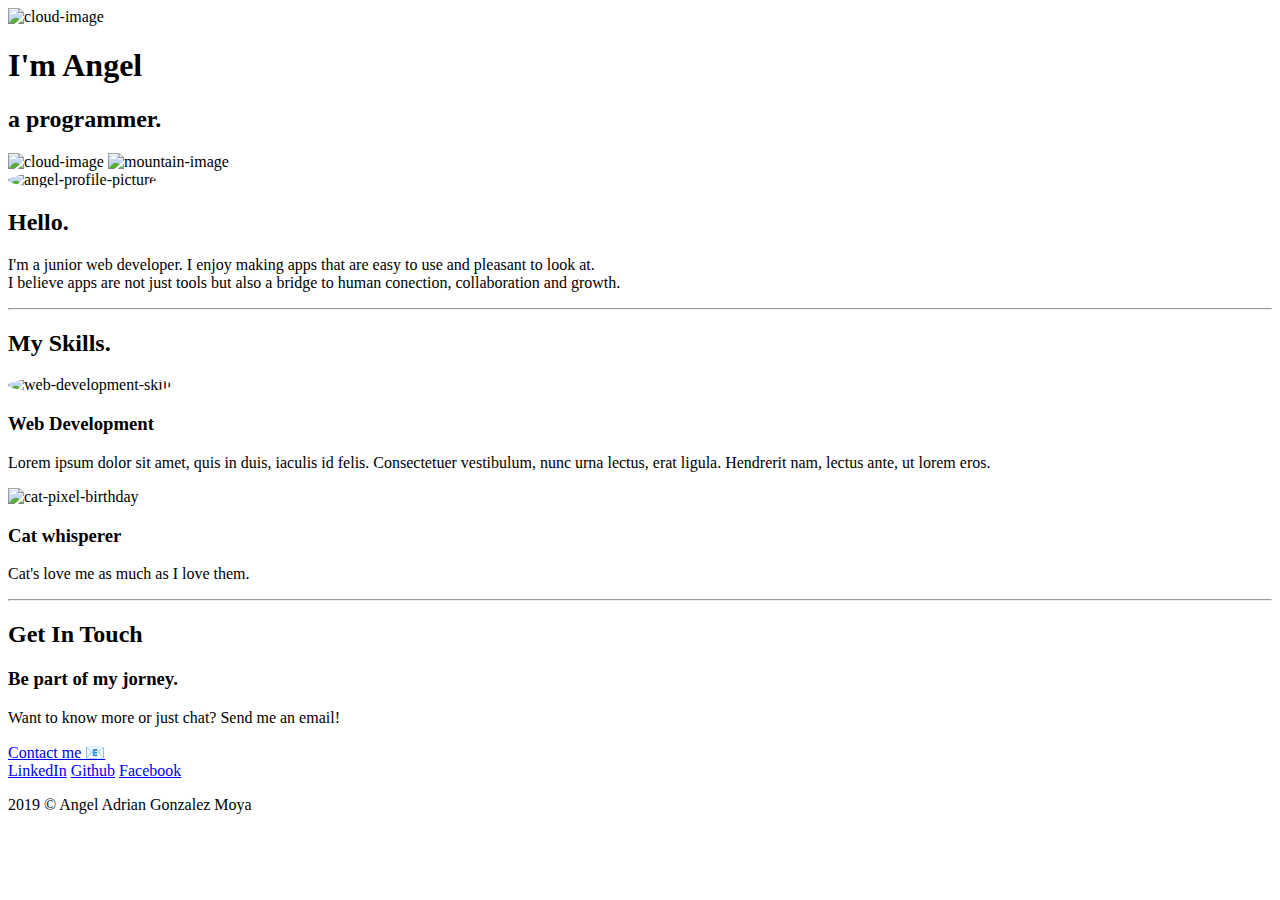
==== index.html @ 717f623a "CSS file update" ====
<!DOCTYPE html>
<html lang="en" dir="ltr">
  <head>
    <meta charset="utf-8">
    <title>Angel Adrian Gonzalez Moya</title>
    <link rel="stylesheet" href="css/styles.css">
    <link rel="icon" href="favicon.ico">
    <link href="https://fonts.googleapis.com/css?family=Merriweather|Montserrat|Sacramento" rel="stylesheet">

  </head>

  <body>

    <div class="top-container">

      <img class="top-cloud" src="Images/cloud.png" alt="cloud-image">

      <h1>I'm Angel</h1>
      <h2>a programmer.</h2>

      <img class="bottom-cloud" src="Images/cloud.png" alt="cloud-image">

      <img src="Images/mountain.png" alt="mountain-image">

    </div>

    <div class="middle-container">
      <div class="profile">
        <img src="Images\Me and my other me-square.png" alt="angel-profile-picture" style="border-radius:100%;">
        <h2>Hello.</h2>
        <p class="intro">I'm a junior web developer. I enjoy making apps that are easy to use and pleasant to look at. <br>
          I believe apps are not just tools but also a bridge to human conection, collaboration and growth.</p>
      </div>
      <hr>
      <div class="skills">
        <h2>My Skills.</h2>
        <div class="skill-row">
          <img class="code-img" src="Images\computer.png" alt="web-development-skill" style="border-radius:100%;">
          <h3>Web Development</h3>
          <p>Lorem ipsum dolor sit amet, quis in duis, iaculis id felis. Consectetuer vestibulum, nunc urna lectus, erat ligula. Hendrerit nam, lectus ante, ut lorem eros.</p>
        </div>
        <div class="skill-row">
          <img class="cat-img" src="Images\cat-pixel-bday.gif" alt="cat-pixel-birthday">
          <h3>Cat whisperer</h3>
          <p>Cat's love me   as much as I love them.</p>
        </div>
      </div>
      <hr>
      <div class="contact-row">
        <h2>Get In Touch</h2>
        <h3>Be part of my jorney.</h3>
        <p>Want to know more or just chat? Send me an email!</p>
        <a class="btn" href="mailto:angel.adrian.glez@gmail.com">Contact me 📧</a>
      </div>
    </div>


    <div class="footer-container">
      <a class="footer-link" href="https://https://www.linkedin.com/in/AngelAGlz">LinkedIn</a>
      <a class="footer-link" href="https://github.com/NyxSloth">Github</a>
      <a class="footer-link" href="https://www.facebook.com/kakuncio">Facebook</a>
      <p class="copyright"> 2019 © Angel Adrian Gonzalez Moya</p>
    </div>

  </body>
</html>
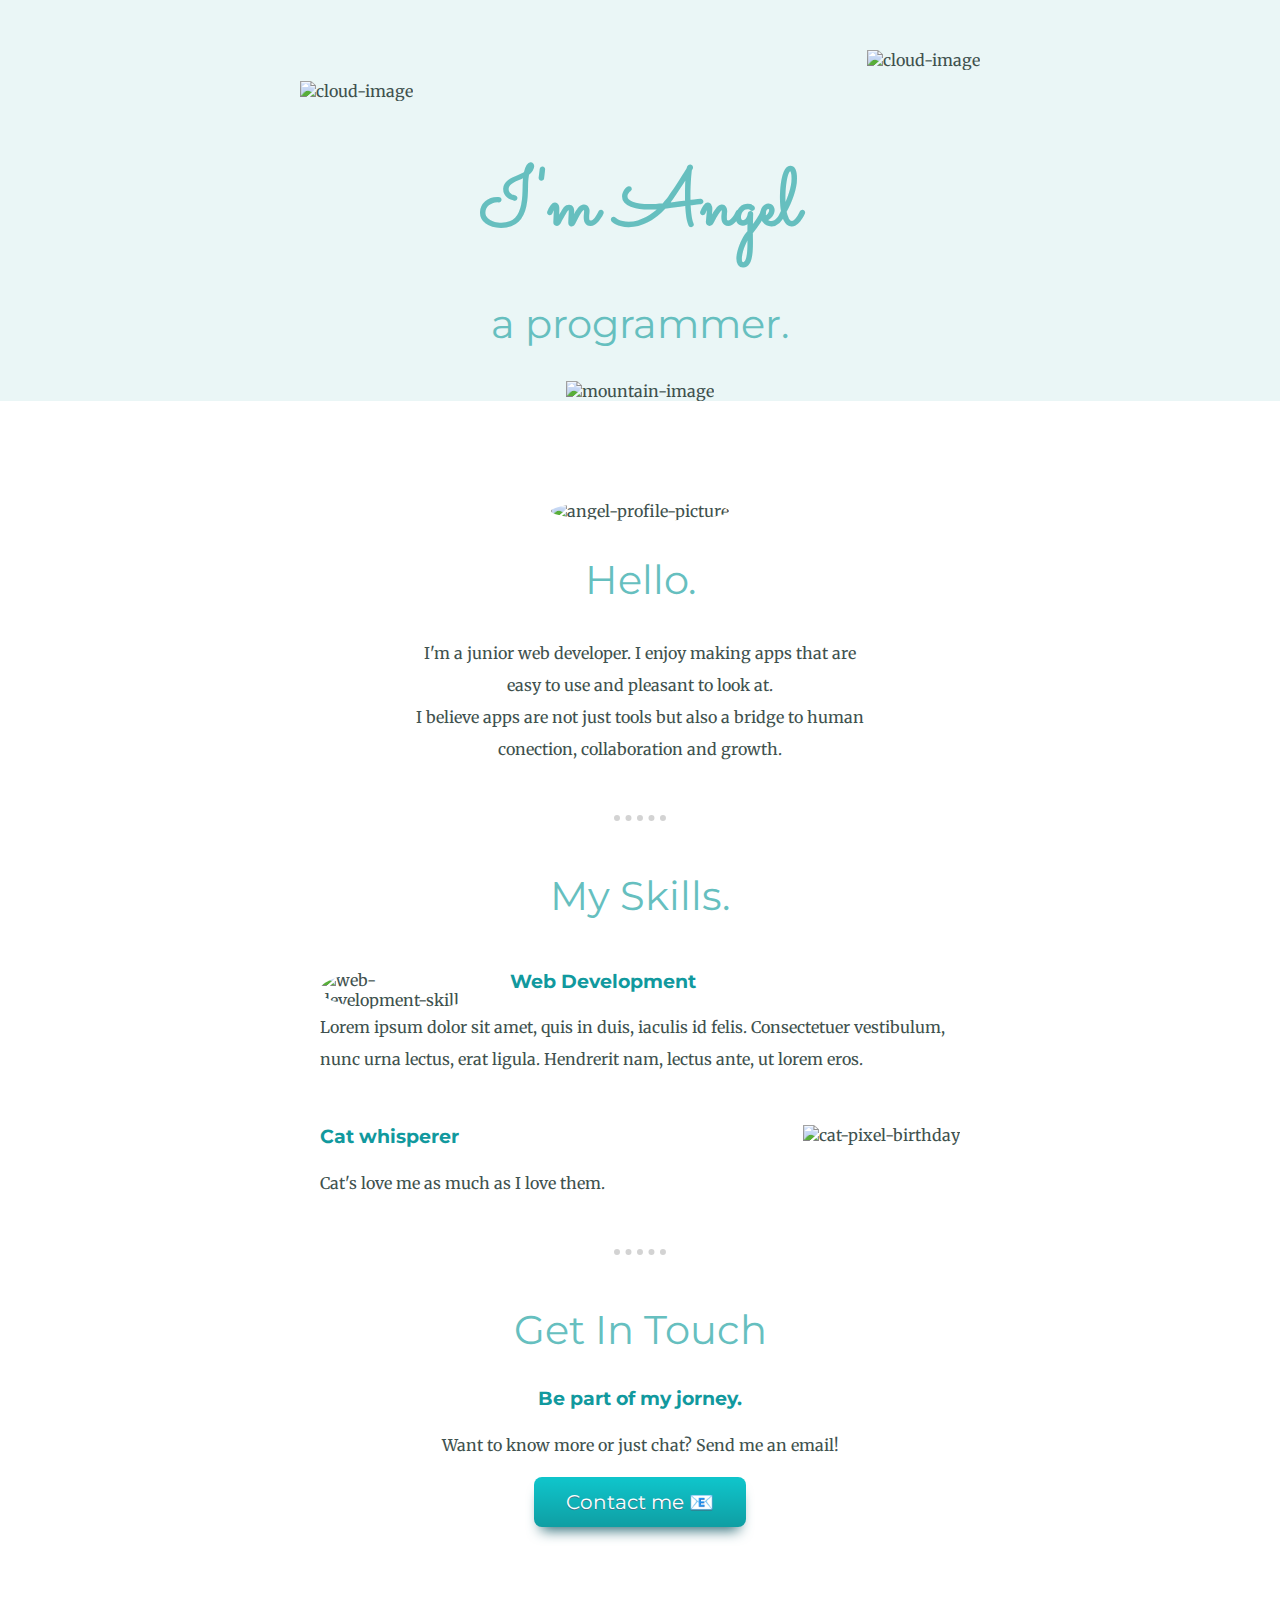
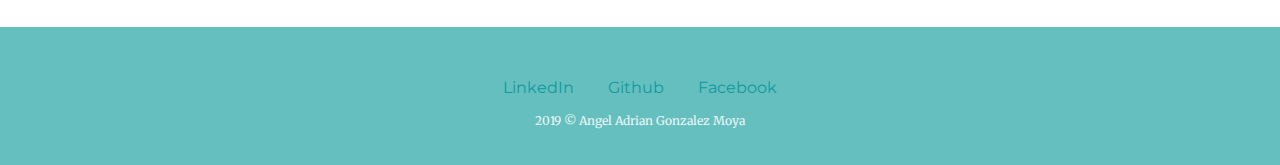
==== commit 4d080e16: "CSS path correction" ====
--- a/index.html
+++ b/index.html
@@ -3,7 +3,7 @@
   <head>
     <meta charset="utf-8">
     <title>Angel Adrian Gonzalez Moya</title>
-    <link rel="stylesheet" href="css/styles.css">
+    <link rel="stylesheet" href="CSS/styles.css">
     <link rel="icon" href="favicon.ico">
     <link href="https://fonts.googleapis.com/css?family=Merriweather|Montserrat|Sacramento" rel="stylesheet">
 
--- a/CSS/styles.css
+++ b/CSS/styles.css
@@ -0,0 +1,150 @@
+/**********************HMTL TAG SELECTORS**********************/
+body {
+  color: #40514E;
+  margin: 0;
+  text-align: center;
+  font-family: 'Merriweather', serif;
+}
+
+h1 {
+  color: #66BFBF;
+  font-family: 'Sacramento', cursive;
+  font-size: 5rem;
+  margin: 50px auto 0 auto;
+
+}
+
+h2 {
+  color: #66BFBF;
+  font-family: 'Montserrat', sans-serif;
+  font-size: 2.5rem;
+  font-weight: normal;
+
+}
+
+h3 {
+  color: #11999E;
+  font-family: 'Montserrat', sans-serif;
+  margin-top: 0;
+
+}
+
+a {
+  color: #11999E;
+  font-family: 'Montserrat', sans-serif;
+  margin: 0 15px;
+  text-decoration: none;
+
+}
+a:hover {
+  color: #EAF6F6;
+}
+
+
+hr {
+  border-style: dotted none none;
+  border-width: 6px;
+  color: #D3D3D3;
+  margin: 50px auto;
+  width: 4%;
+}
+
+p {
+  line-height: 2;
+}
+
+/**********************CLASS SELECTORS**********************/
+
+.top-container {
+  background-color: #EAF6F6;
+  position: relative;
+  padding-top: 100px;
+}
+
+.top-cloud {
+  position: absolute;
+  right: 300px;
+  top: 50px;
+}
+
+.bottom-cloud {
+  position: absolute;
+  left: 300px;
+  bottom: 300px;
+}
+
+.intro {
+  width: 35%;
+  margin: auto;
+}
+
+.middle-container {
+  margin: 100px 0;
+}
+.skill-row {
+  margin: 50px auto 50px auto;
+  text-align: left;
+  width: 50%
+}
+
+.code-img {
+  width: 25%;
+  margin-right: 30px;
+  float: left;
+}
+
+.cat-img {
+  margin-left: 30px;
+  float: right;
+}
+
+.btn {
+  -moz-box-shadow: 0 10px 14px -7px #276873;
+  -webkit-box-shadow: 0 10px 14px -7px #276873;
+  box-shadow: 0 10px 14px -7px #276873;
+	background:-webkit-gradient(linear, left top, left bottom, color-stop(0.05, #0fc4ca), color-stop(1, #0f9ea3));
+	background:-moz-linear-gradient(top, #0fc4ca 5%, #0f9ea3 100%);
+	background:-webkit-linear-gradient(top, #0fc4ca 5%, #0f9ea3 100%);
+	background:-o-linear-gradient(top, #0fc4ca 5%, #0f9ea3 100%);
+	background:-ms-linear-gradient(top, #0fc4ca 5%, #0f9ea3 100%);
+	background:linear-gradient(to bottom, #0fc4ca 5%, #0f9ea3 100%);
+	filter:progid:DXImageTransform.Microsoft.gradient(startColorstr='#0fc4ca', endColorstr='#0f9ea3',GradientType=0);
+	background-color:#0fc4ca;
+	-moz-border-radius:8px;
+	-webkit-border-radius:8px;
+	border-radius:8px;
+	display:inline-block;
+	cursor:pointer;
+	color:#ffffff;
+  font-family: 'Montserrat', sans-serif;
+	font-size:20px;
+	padding:13px 32px;
+	text-decoration:none;
+	text-shadow:0 1px 0 #3d768a;
+}
+.btn:hover {
+	background:-webkit-gradient(linear, left top, left bottom, color-stop(0.05, #0f9ea3), color-stop(1, #0fc4ca));
+	background:-moz-linear-gradient(top, #0f9ea3 5%, #0fc4ca 100%);
+	background:-webkit-linear-gradient(top, #0f9ea3 5%, #0fc4ca 100%);
+	background:-o-linear-gradient(top, #0f9ea3 5%, #0fc4ca 100%);
+	background:-ms-linear-gradient(top, #0f9ea3 5%, #0fc4ca 100%);
+	background:linear-gradient(to bottom, #0f9ea3 5%, #0fc4ca 100%);
+	filter:progid:DXImageTransform.Microsoft.gradient(startColorstr='#0f9ea3', endColorstr='#0fc4ca',GradientType=0);
+	background-color:#0f9ea3;
+}
+.btn:active {
+	position:relative;
+	top:1px;
+}
+
+.footer-container {
+  display: block;
+  background-color: #65BFBF;
+  padding-top: 50px;
+  padding-bottom: 20px;
+}
+
+.copyright {
+  color: #EAF6F6;
+  font-size: 0.75rem;
+}
